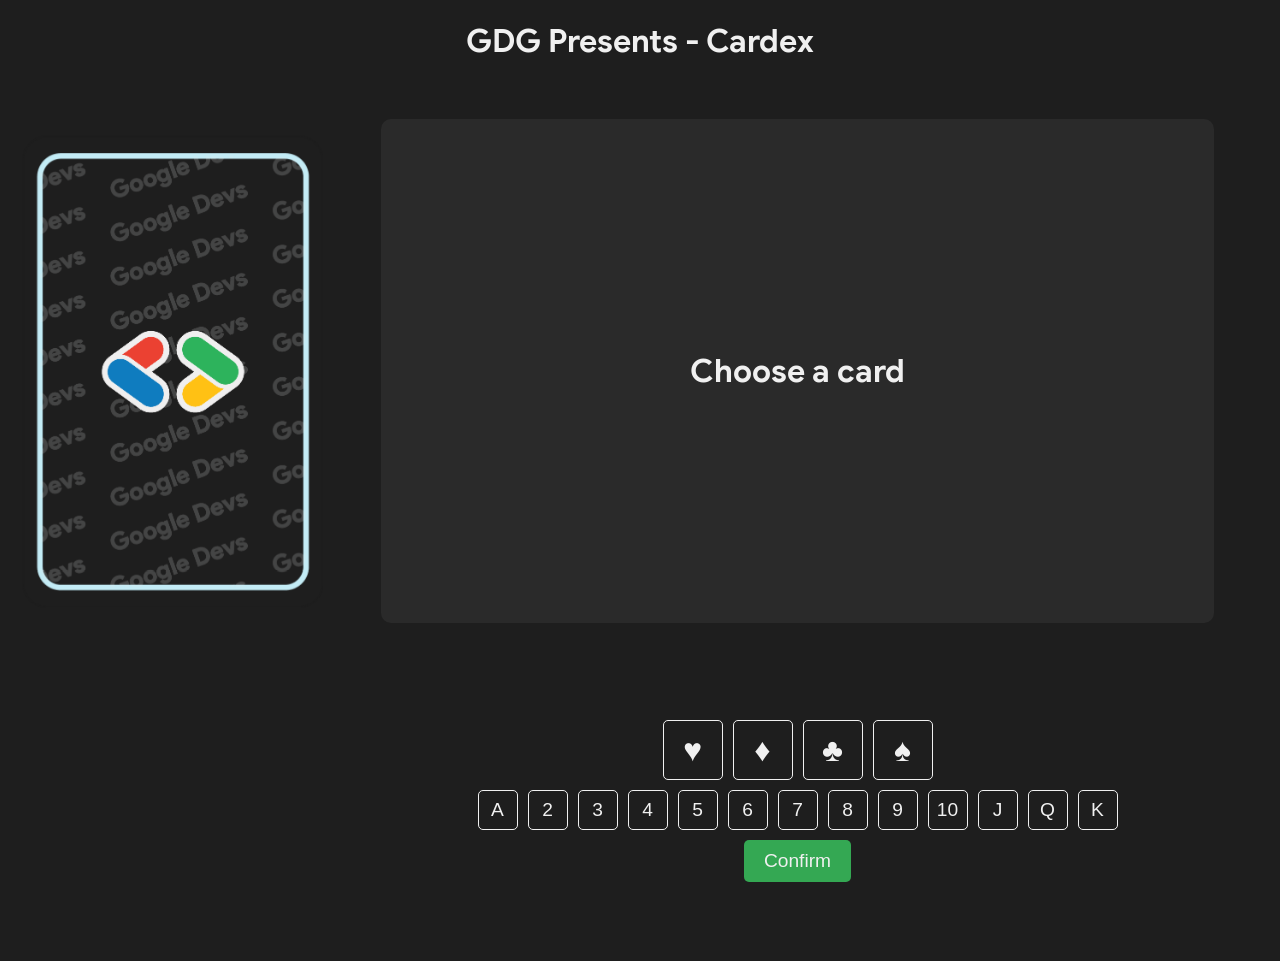
==== index.html @ 54baecd7 "changes structure to fix github pages deployment" ====
<!DOCTYPE html>
<html lang="en">

<head>
    <meta charset="UTF-8">
    <meta name="viewport" content="width=device-width, initial-scale=1.0">
    <title>Cardex</title>
    <link rel="stylesheet" href="src/style.css">
</head>

<body>
    <h1>GDG Presents - Cardex</h1>
    <div class="container">
        <div class="left-panel">
            <div class="card-container">
                <div class="card">
                    <div class="card__face card__face--front">
                        <img id="card-image" width="300vw" src="../res/deck/back.png" alt="Card Front">
                    </div>
                    <div class="card__face card__face--back">
                        <img id="card-image-back" width="300vw" src="../res/deck/back.png" alt="Card Back">
                    </div>
                </div>
            </div>
        </div>
        <div class="middle-panel">
            <div class="question-container">
                <p id="question">Choose a card</p>
                <!-- Buttons for game flow, initially hidden via CSS -->
                <button id="show-answer" class="game-button hidden">Show Answer</button>
                <button id="continue-button" class="game-button hidden">Continue</button>
            </div>
        </div>
        <div class="right-panel"> <!-- This panel is now hidden by CSS -->
        </div>
        <div class="bottom-panel">
            <div class="suits">
                <button class="suit" data-suit="h">♥</button>
                <button class="suit" data-suit="d">♦</button>
                <button class="suit" data-suit="c">♣</button>
                <button class="suit" data-suit="s">♠</button>
            </div>
            <div class="ranks">
                <button class="rank" data-rank="A">A</button>
                <button class="rank" data-rank="2">2</button>
                <button class="rank" data-rank="3">3</button>
                <button class="rank" data-rank="4">4</button>
                <button class="rank" data-rank="5">5</button>
                <button class="rank" data-rank="6">6</button>
                <button class="rank" data-rank="7">7</button>
                <button class="rank" data-rank="8">8</button>
                <button class="rank" data-rank="9">9</button>
                <button class="rank" data-rank="10">10</button>
                <button class="rank" data-rank="J">J</button>
                <button class="rank" data-rank="Q">Q</button>
                <button class="rank" data-rank="K">K</button>
            </div>
            <button id="confirm">Confirm</button>
        </div>
    </div>
    <script src="src/main.js"></script>
</body>

</html>
---- src/style.css ----
:root {
    --white: #f0f0f0;
    --black: #1e1e1e;
    --acc-red: #ea4335;
    --acc-blue: #4285f4;
    --acc-green: #34a853;
    --acc-yellow: #f9ab00;
}

body,
html {
    height: 100%;
    margin: 0;
    font-family: 'Open Sans', sans-serif;
    background-color: var(--black);
    color: var(--white);
}

@font-face {
    font-family: GoogleSans;
    src: url('../fonts/GoogleSansDisplay-Bold.ttf');
}

#question {
    font-family: GoogleSans;
}

h1 {
    text-align: center;
    color: var(--white);
    font-family: GoogleSans;
    margin-bottom: 0;
}

.container {
    display: grid;
    grid-template-columns: 1fr 2fr 1fr;
    grid-template-rows: auto 2fr 1fr;
    height: 100%;
    gap: 10px;
    padding: 20px;
    box-sizing: border-box;
}

.left-panel {
    grid-row: 2 / 3;
    grid-column: 1 / 2;
    display: flex;
    justify-content: center;
    align-items: center;
    perspective: 1000px;
}

.card-back {
    width: 100%;
    height: 100%;
    background-color: var(--acc-blue);
    border-radius: 10px;
    border: 2px solid var(--white);
}

.card-container {
    animation: float 3s ease-in-out infinite;
    transition: transform 0.1s ease-out;
}

.card {
    position: relative;
    width: 300px;
    height: 420px;
    transition: transform 0.8s;
    transform-style: preserve-3d;
}

.card.is-flipped {
    transform: rotateY(180deg);
}

.card__face {
    position: absolute;
    width: 100%;
    height: 100%;
    -webkit-backface-visibility: hidden;
    backface-visibility: hidden;
    display: flex;
    justify-content: center;
    align-items: center;
}

.card__face--back {
    transform: rotateY(180deg);
}

.middle-panel {
    grid-row: 2 / 3;
    grid-column: 2 / 4;
    display: flex;
    justify-content: center;
    align-items: center;
}

.question-container {
    width: 90%;
    height: 90%;
    background-color: #2a2a2a;
    border-radius: 10px;
    display: flex;
    justify-content: center;
    align-items: center;
    flex-direction: column;
    gap: 20px;
    padding: 20px;
    box-sizing: border-box;
}

#question {
    font-size: 2em;
    text-align: center;
    color: var(--white);
}

.right-panel {
    display: none;
}

.suits {
    display: flex;
    gap: 10px;
}

.suit {
    width: 60px;
    height: 60px;
    font-size: 2em;
    border-radius: 5px;
    border: 1px solid var(--white);
    background-color: var(--black);
    color: var(--white);
    cursor: pointer;
    transition: transform 0.2s ease;
}

.suit:hover {
    transform: scale(1.1);
}

.suit:active {
    transform: scale(0.95);
    transition-duration: 0.1s;
}

@keyframes float {

    0%,
    100% {
        transform: translateY(0px);
    }

    50% {
        transform: translateY(-20px);
    }
}

.suit.selected {
    background-color: var(--acc-yellow);
    color: var(--black);
}

.bottom-panel {
    grid-row: 3 / 4;
    grid-column: 2 / 4;
    display: flex;
    flex-direction: column;
    justify-content: center;
    align-items: center;
    gap: 10px;
}

.ranks {
    display: flex;
    gap: 10px;
}

.rank {
    width: 40px;
    height: 40px;
    font-size: 1.2em;
    border-radius: 5px;
    border: 1px solid var(--white);
    background-color: var(--black);
    color: var(--white);
    cursor: pointer;
    transition: transform 0.2s ease;
}

.rank:hover {
    transform: scale(1.1);
}

.rank:active {
    transform: scale(0.95);
    transition-duration: 0.1s;
}

.rank.selected {
    background-color: var(--acc-yellow);
    color: var(--black);
}

#confirm {
    padding: 10px 20px;
    font-size: 1.2em;
    border-radius: 5px;
    border: none;
    background-color: var(--acc-green);
    color: var(--white);
    cursor: pointer;
    transition: transform 0.2s ease;
}

#confirm:hover {
    transform: scale(1.05);
}

#confirm:active {
    transform: scale(0.98);
    transition-duration: 0.1s;
}

.game-button {
    padding: 10px 20px;
    font-size: 1.2em;
    border-radius: 5px;
    border: none;
    color: var(--white);
    cursor: pointer;
    transition: transform 0.2s ease;
}

.game-button:hover {
    transform: scale(1.05);
}

.game-button:active {
    transform: scale(0.98);
    transition-duration: 0.1s;
}

#show-answer {
    background-color: var(--acc-blue);
}

#continue-button {
    background-color: var(--acc-red);
}

.hidden {
    display: none;
}

.question-side {
    color: var(--acc-yellow);
    font-weight: bold;
}

.answer-label {
    color: var(--acc-green);
    font-weight: bold;
}
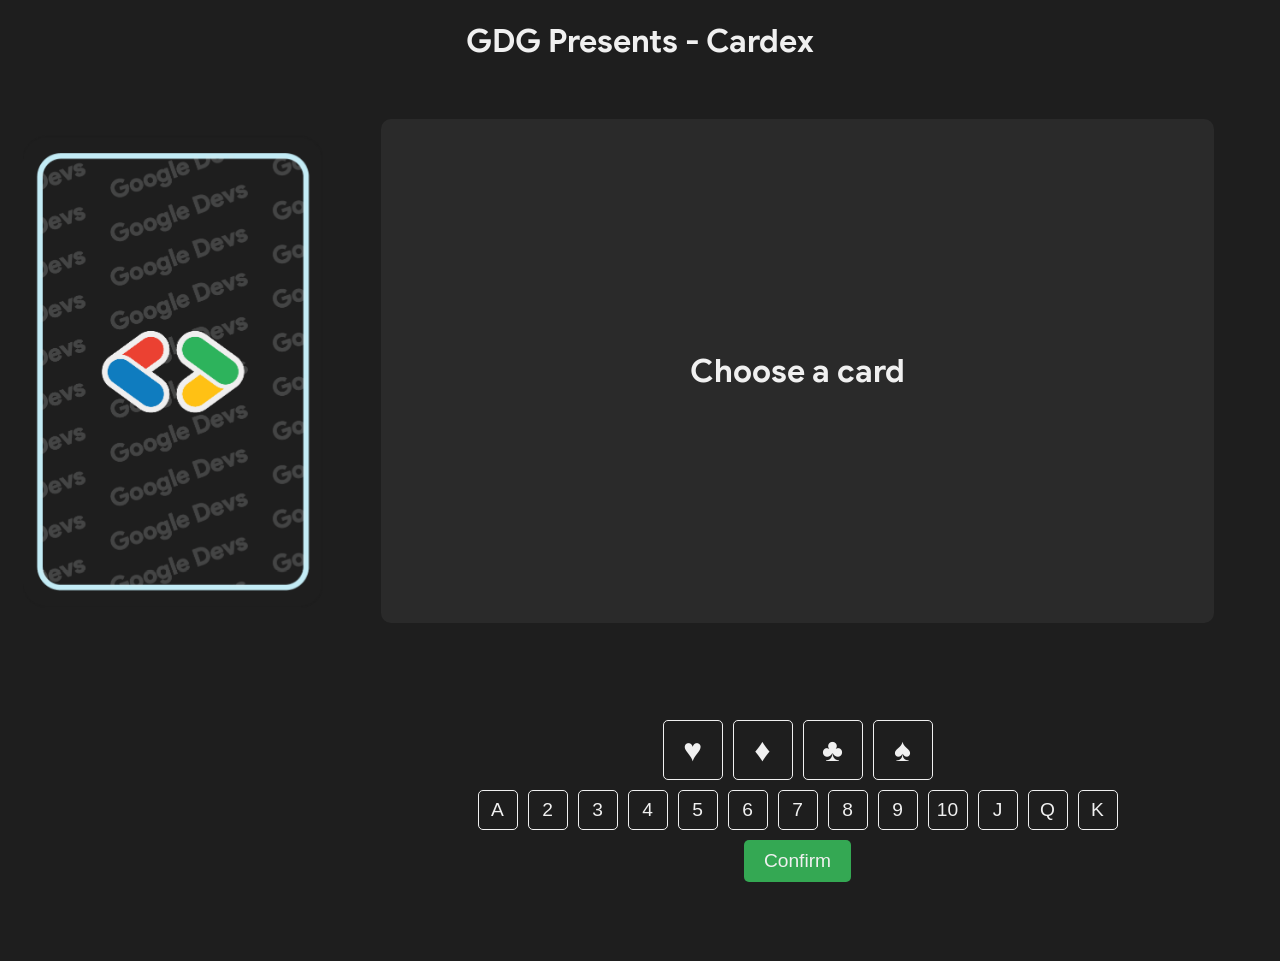
==== commit 4aa4077f: "now file paths should be fixed fr fr no cap" ====
--- a/index.html
+++ b/index.html
@@ -5,7 +5,7 @@
     <meta charset="UTF-8">
     <meta name="viewport" content="width=device-width, initial-scale=1.0">
     <title>Cardex</title>
-    <link rel="stylesheet" href="src/style.css">
+    <link rel="stylesheet" href="style.css">
 </head>
 
 <body>
@@ -15,10 +15,10 @@
             <div class="card-container">
                 <div class="card">
                     <div class="card__face card__face--front">
-                        <img id="card-image" width="300vw" src="../res/deck/back.png" alt="Card Front">
+                        <img id="card-image" width="300vw" src="res/deck/back.png" alt="Card Front">
                     </div>
                     <div class="card__face card__face--back">
-                        <img id="card-image-back" width="300vw" src="../res/deck/back.png" alt="Card Back">
+                        <img id="card-image-back" width="300vw" src="res/deck/back.png" alt="Card Back">
                     </div>
                 </div>
             </div>
@@ -58,7 +58,7 @@
             <button id="confirm">Confirm</button>
         </div>
     </div>
-    <script src="src/main.js"></script>
+    <script src="main.js"></script>
 </body>
 
 </html>
--- a/style.css
+++ b/style.css
@@ -0,0 +1,269 @@
+:root {
+    --white: #f0f0f0;
+    --black: #1e1e1e;
+    --acc-red: #ea4335;
+    --acc-blue: #4285f4;
+    --acc-green: #34a853;
+    --acc-yellow: #f9ab00;
+}
+
+body,
+html {
+    height: 100%;
+    margin: 0;
+    font-family: 'Open Sans', sans-serif;
+    background-color: var(--black);
+    color: var(--white);
+}
+
+@font-face {
+    font-family: GoogleSans;
+    src: url('fonts/GoogleSansDisplay-Bold.ttf');
+}
+
+#question {
+    font-family: GoogleSans;
+}
+
+h1 {
+    text-align: center;
+    color: var(--white);
+    font-family: GoogleSans;
+    margin-bottom: 0;
+}
+
+.container {
+    display: grid;
+    grid-template-columns: 1fr 2fr 1fr;
+    grid-template-rows: auto 2fr 1fr;
+    height: 100%;
+    gap: 10px;
+    padding: 20px;
+    box-sizing: border-box;
+}
+
+.left-panel {
+    grid-row: 2 / 3;
+    grid-column: 1 / 2;
+    display: flex;
+    justify-content: center;
+    align-items: center;
+    perspective: 1000px;
+}
+
+.card-back {
+    width: 100%;
+    height: 100%;
+    background-color: var(--acc-blue);
+    border-radius: 10px;
+    border: 2px solid var(--white);
+}
+
+.card-container {
+    animation: float 3s ease-in-out infinite;
+    transition: transform 0.1s ease-out;
+}
+
+.card {
+    position: relative;
+    width: 300px;
+    height: 420px;
+    transition: transform 0.8s;
+    transform-style: preserve-3d;
+}
+
+.card.is-flipped {
+    transform: rotateY(180deg);
+}
+
+.card__face {
+    position: absolute;
+    width: 100%;
+    height: 100%;
+    -webkit-backface-visibility: hidden;
+    backface-visibility: hidden;
+    display: flex;
+    justify-content: center;
+    align-items: center;
+}
+
+.card__face--back {
+    transform: rotateY(180deg);
+}
+
+.middle-panel {
+    grid-row: 2 / 3;
+    grid-column: 2 / 4;
+    display: flex;
+    justify-content: center;
+    align-items: center;
+}
+
+.question-container {
+    width: 90%;
+    height: 90%;
+    background-color: #2a2a2a;
+    border-radius: 10px;
+    display: flex;
+    justify-content: center;
+    align-items: center;
+    flex-direction: column;
+    gap: 20px;
+    padding: 20px;
+    box-sizing: border-box;
+}
+
+#question {
+    font-size: 2em;
+    text-align: center;
+    color: var(--white);
+}
+
+.right-panel {
+    display: none;
+}
+
+.suits {
+    display: flex;
+    gap: 10px;
+}
+
+.suit {
+    width: 60px;
+    height: 60px;
+    font-size: 2em;
+    border-radius: 5px;
+    border: 1px solid var(--white);
+    background-color: var(--black);
+    color: var(--white);
+    cursor: pointer;
+    transition: transform 0.2s ease;
+}
+
+.suit:hover {
+    transform: scale(1.1);
+}
+
+.suit:active {
+    transform: scale(0.95);
+    transition-duration: 0.1s;
+}
+
+@keyframes float {
+
+    0%,
+    100% {
+        transform: translateY(0px);
+    }
+
+    50% {
+        transform: translateY(-20px);
+    }
+}
+
+.suit.selected {
+    background-color: var(--acc-yellow);
+    color: var(--black);
+}
+
+.bottom-panel {
+    grid-row: 3 / 4;
+    grid-column: 2 / 4;
+    display: flex;
+    flex-direction: column;
+    justify-content: center;
+    align-items: center;
+    gap: 10px;
+}
+
+.ranks {
+    display: flex;
+    gap: 10px;
+}
+
+.rank {
+    width: 40px;
+    height: 40px;
+    font-size: 1.2em;
+    border-radius: 5px;
+    border: 1px solid var(--white);
+    background-color: var(--black);
+    color: var(--white);
+    cursor: pointer;
+    transition: transform 0.2s ease;
+}
+
+.rank:hover {
+    transform: scale(1.1);
+}
+
+.rank:active {
+    transform: scale(0.95);
+    transition-duration: 0.1s;
+}
+
+.rank.selected {
+    background-color: var(--acc-yellow);
+    color: var(--black);
+}
+
+#confirm {
+    padding: 10px 20px;
+    font-size: 1.2em;
+    border-radius: 5px;
+    border: none;
+    background-color: var(--acc-green);
+    color: var(--white);
+    cursor: pointer;
+    transition: transform 0.2s ease;
+}
+
+#confirm:hover {
+    transform: scale(1.05);
+}
+
+#confirm:active {
+    transform: scale(0.98);
+    transition-duration: 0.1s;
+}
+
+.game-button {
+    padding: 10px 20px;
+    font-size: 1.2em;
+    border-radius: 5px;
+    border: none;
+    color: var(--white);
+    cursor: pointer;
+    transition: transform 0.2s ease;
+}
+
+.game-button:hover {
+    transform: scale(1.05);
+}
+
+.game-button:active {
+    transform: scale(0.98);
+    transition-duration: 0.1s;
+}
+
+#show-answer {
+    background-color: var(--acc-blue);
+}
+
+#continue-button {
+    background-color: var(--acc-red);
+}
+
+.hidden {
+    display: none;
+}
+
+.question-side {
+    color: var(--acc-yellow);
+    font-weight: bold;
+}
+
+.answer-label {
+    color: var(--acc-green);
+    font-weight: bold;
+}
